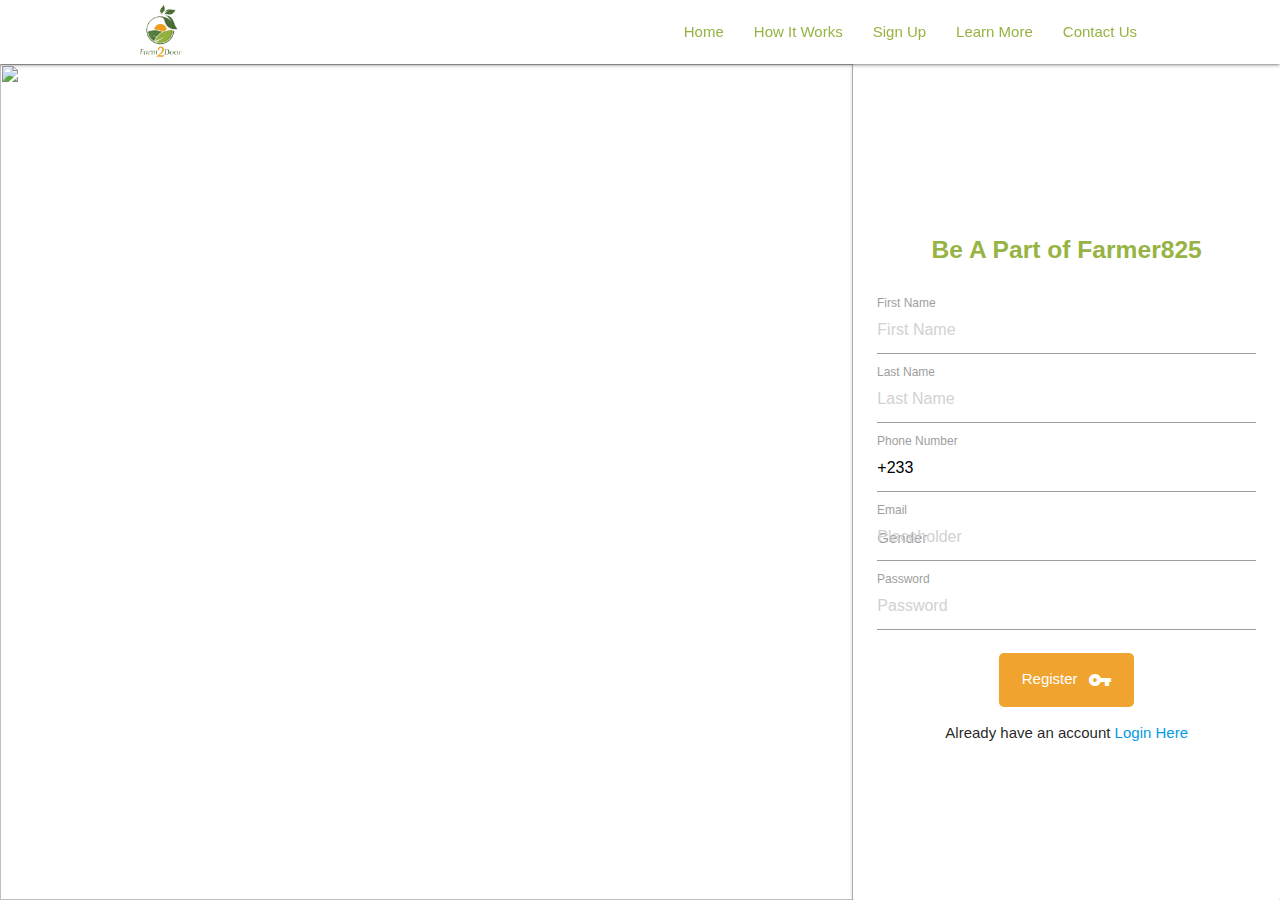
==== html/register.html @ 1b3014bf "Design the register and the login page" ====
<!DOCTYPE html>
<html lang="en">
  <head>
    <meta charset="UTF-8" />
    <meta name="viewport" content="width=device-width, initial-scale=1.0" />
    <link rel="stylesheet" href="../css/materialize-css/css/materialize.css" />
    <link rel="stylesheet" href="../css/farm2door-css/css/style.css" />
    <link
      rel="stylesheet"
      href="https://use.fontawesome.com/releases/v5.6.3/css/all.css"
      integrity="sha384-UHRtZLI+pbxtHCWp1t77Bi1L4ZtiqrqD80Kn4Z8NTSRyMA2Fd33n5dQ8lWUE00s/"
      crossorigin="anonymous"
    />
    <link
      href="https://fonts.googleapis.com/icon?family=Material+Icons"
      rel="stylesheet"
    />

    <title>FARMER825</title>
  </head>
  <body>
    <header id="home" class="scrollspy">
      <div class="navbar-fixed">
        <nav>
          <div class="nav-wrapper">
            <div class="container">
              <!-- <a href="#" class="brand-logo">
               LOGO
              </a> -->
              <a href="#" class="brand-logo">
                <img
                  src="../img/farm2door-log.png"
                  alt=""
                  height="100%"
                  class="esponsive-img"
                />
              </a>
              <a href="#" data-target="mobile-demo" class="sidenav-trigger"
                ><i class="material-icons menu">menu</i></a
              >
              <ul id="nav-mobile" class="right hide-on-med-and-down">
                <li><a href="#home">Home</a></li>
                <li><a href="#how-it-works">How It Works</a></li>
                <li><a href="#sign-up">Sign Up</a></li>
                <li><a href="#learn-more">Learn More</a></li>
                <li><a href="#">Contact Us</a></li>
              </ul>
            </div>
          </div>
        </nav>
      </div>
      <ul class="sidenav" id="mobile-demo">
        <li><a href="#home">Home</a></li>
        <li><a href="#how-it-works">How It Works</a></li>
        <li><a href="#sign-up">Sign Up</a></li>
        <li><a href="#learn-more">Learn More</a></li>
        <li><a href="#">Contact Us</a></li>
      </ul>
    </header>
    <section id="register">
      <div class="register-img">
        <img
          src="https://images.unsplash.com/photo-1580682777666-24a7b3024e24?ixlib=rb-1.2.1&auto=format&fit=crop&w=750&q=80"
          alt=""
        />
      </div>
      <div class="register-form">
        <div class="card">
          <div class="card-content">
            <h5 class="center">Be A Part of Farmer825</h5>
            <form action="">
              <div class="input-field">
                <input
                  placeholder="First Name"
                  id="first_name"
                  type="text"
                  class="validate"
                />
                <label for="first_name">First Name</label>
              </div>
              <div class="input-field">
                <input
                  placeholder="Last Name"
                  id="first_name"
                  type="text"
                  class="validate"
                />
                <label for="first_name">Last Name</label>
              </div>
              <div class="input-field">
                <input type="tel" name="" id="" value="+233" />
                <label for="first_name">Phone Number</label>
              </div>
              <div class="input-field">
                <select>
                  <option value="" disabled selected>Select Your Gender</option>
                  <option value="1">Male</option>
                  <option value="2">Female</option>
                </select>
                <label>Gender</label>
              </div>
              <div class="input-field">
                <input
                  placeholder="Placeholder"
                  id="first_name"
                  type="text"
                  class="validate"
                />
                <label for="first_name">Email</label>
              </div>
              <div class="input-field">
                <input type="password" name="" id="" placeholder="Password" />
                <label for="last_name">Password</label>
              </div>
              <div class="center">
                <button type="submit" class="tb-btn">
                  Register<i class="material-icons waves-effect">vpn_key</i>
                </button>
              </div>
              <div class="action center">
                <p>
                  Already have an account
                  <a href="login.html">Login Here</a>
                </p>
              </div>
            </form>
          </div>
        </div>
      </div>
    </section>

    <script
      src="https://code.jquery.com/jquery-3.5.0.min.js"
      integrity="sha256-xNzN2a4ltkB44Mc/Jz3pT4iU1cmeR0FkXs4pru/JxaQ="
      crossorigin="anonymous"
    ></script>
    <script src="https://cdnjs.cloudflare.com/ajax/libs/materialize/1.0.0/js/materialize.min.js"></script>
    <script>
      $(document).ready(function () {
        $('.sidenav').sidenav();
        $('.parallax').parallax();
        $('.tooltipped').tooltip();
        $('.scrollspy').scrollSpy();
        $('select').formSelect();
      });
    </script>
  </body>
</html>
---- css/farm2door-css/css/style.css ----
img{display:block;width:100%}nav{background:#fff}nav ul>li>a{color:#96b343}nav .menu{color:#96b343}nav .brand-logo{height:100%}nav img{width:auto;margin:0 auto}.my-card{cursor:pointer;padding:10px;margin:20px 10px;box-shadow:0 3px 10px rgba(0,0,0,0.5) !important}.my-card:hover{padding:10px;box-shadow:0 20px 50px rgba(0,0,0,0.5) !important}.my-card .my-card-img{display:block;width:100%}.my-card .my-card-title h4{font-size:1.5rem;color:#96b343;margin:10px 0 10px 0}.my-card-content p{font-size:1.2rem;font-weight:bold;color:#f0a42f;margin:10px 0 10px 0}.my-card-content .tb-btn{color:#fff;background:#f0a42f}.my-card-content .tb-btn:hover{background:#96b343}.flex-content{display:flex}.flex-content .flex-items{flex:1}.tb-btn{padding:10px 20px;border-radius:5px;border:none;cursor:pointer}.tb-title{text-align:center;text-transform:uppercase;font-weight:bold}h1{font-size:2.5rem}@media screen and (max-width: 450px){#showcase-section{height:93vh}#showcase-section .showcase{height:93vh;display:flex;flex-direction:column;justify-content:center;align-items:center}#showcase-section h1{text-transform:uppercase;font-size:2rem;font-weight:bold;line-height:2.5rem;color:#96b343;padding:2rem 0}#showcase-section .tb-btn{background:#f0a42f;margin-top:50px;padding:1rem 1.5rem;color:#fff}#showcase-section .tb-btn:hover{background:#96b343}#showcase-section .tb-btn i{padding:0 0 0 10px}#how-it-works{padding:20px 0}#how-it-works .tb-title{color:#f0a42f;font-size:1.5rem}#how-it-works .model{margin:0 0 40px 0}#how-it-works .model h4{color:#96b343;font-size:1.3rem;text-align:center;margin:20px 0}.parallax-container{height:20rem}#sign-up table thead{background:#96b343;color:#fff}#sign-up table tr .main{color:#f0a42f;font-size:1.5rem}#sign-up table tr .total{color:#96b343;font-size:1.5rem;font-weight:bold}#sign-up .container>.flex-content{flex-direction:column}#sign-up .container>.flex-content .my-card{flex:1;text-align:center}#sign-up .container>.flex-content .tb-title{color:#f0a42f;font-size:1.2rem}#sign-up .container>.flex-content form h4{color:#f0a42f;font-size:1.5rem}#sign-up .container>.flex-content form .tb-btn{background:#96b343;color:#fff;margin:20px 0}#learn-more{padding:30px 0}#learn-more .tb-title{color:#f0a42f;font-size:1.2rem;padding:10px;margin:0}footer{background:#96b343;margin-bottom:0}.call{display:block;position:fixed;bottom:100px;right:10px;background:#fff;border-radius:5%;padding:5px;font-size:42px}.whatsapp{display:block;position:fixed;bottom:20px;right:10px;color:#25d366;font-size:50px;background:#fff;padding:5px;border-radius:5%}#authenticate{display:flex;flex-direction:column;height:calc(100vh - 64px)}#authenticate .authenticate-img{flex:1;height:100%}#authenticate .authenticate-img img{height:100%}#authenticate .authenticate-form{flex:2}#authenticate .authenticate-form .card{height:62vh;display:flex;justify-content:center;align-items:center;margin:0}#authenticate .authenticate-form .card .card-content{flex:1}#authenticate .authenticate-form .card .card-content h5{font-weight:bold;color:#96b343;padding:0 0 2rem 0 !important}#authenticate .authenticate-form .card .card-content .tb-btn{background:#f0a42f;margin-top:50px;padding:1rem 1.5rem;color:#fff}#authenticate .authenticate-form .card .card-content .tb-btn:hover{background:#96b343}#authenticate .authenticate-form .card .card-content .tb-btn i{padding:0 0 0 10px}#authenticate .authenticate-form .card .card-content .action{margin-top:1rem}#register{display:flex;flex-direction:column;height:calc(100vh - 56px)}#register .register-img{flex:1;height:100%}#register .register-img img{height:100%}#register .register-form{flex:5}#register .register-form .card{height:100%;display:flex;justify-content:center;margin:0}#register .register-form .card .card-content{flex:1}#register .register-form .card .card-content h5{font-weight:bold;color:#96b343;padding:0 0 2rem 0 !important}#register .register-form .card .card-content .tb-btn{background:#f0a42f;margin-top:50px;padding:1rem 1.5rem;color:#fff}#register .register-form .card .card-content .tb-btn:hover{background:#96b343}#register .register-form .card .card-content .tb-btn i{padding:0 0 0 10px}#register .register-form .card .card-content .action{margin-top:1rem}}@media screen and (min-width: 451px){#showcase-section{height:93vh}#showcase-section .showcase{display:flex;height:93vh;justify-content:center;align-items:center}#showcase-section .showcase .showcase-img{flex:1;order:2}#showcase-section .showcase .showcase-msg-container{flex:1;order:1}#showcase-section h1{text-transform:uppercase;font-size:2.5rem;font-weight:bold;line-height:3.5rem;color:#96b343;padding:2rem 0}#showcase-section .tb-btn{background:#f0a42f;margin-top:50px;padding:1rem 1.5rem;color:#fff}#showcase-section .tb-btn:hover{background:#96b343}#showcase-section .tb-btn i{padding:0 0 0 10px}#how-it-works{padding:20px 0}#how-it-works .tb-title{color:#f0a42f;font-size:1.8rem}#how-it-works .model{margin:0 0 60px 0;display:flex;height:300px}#how-it-works .model .model-img{display:block;height:100%;flex:1}#how-it-works .model .model-img img{display:block;width:100%;height:100%}#how-it-works .model .model-msg{flex:1;display:flex;align-items:center;justify-content:start}#how-it-works .model .model-msg h4{color:#96b343;font-size:2rem;text-align:center;margin:20px 0}#sign-up table thead{background:#96b343;color:#fff}#sign-up table tr .main{color:#f0a42f;font-size:1.5rem}#sign-up table tr .total{color:#96b343;font-size:1.5rem;font-weight:bold}#sign-up .container>.flex-content{flex-direction:row}#sign-up .container>.flex-content .my-card{flex:1;text-align:center}#sign-up .container>.flex-content .tb-title{color:#f0a42f;font-size:1.2rem}#sign-up .container>.flex-content form h4{color:#f0a42f;font-size:1.5rem}#sign-up .container>.flex-content form .tb-btn{background:#96b343;color:#fff;margin:20px 0;padding:15px 30px}#sign-up .container>.flex-content form .tb-btn:hover{background:#f0a42f}#learn-more{padding:50px 0}#learn-more .tb-title{color:#f0a42f;font-size:1.8rem;padding:10px;margin:0;margin-bottom:20px}footer{background:#96b343;margin-bottom:0}.call{display:block;position:fixed;bottom:100px;right:10px;background:#fff;border-radius:5%;padding:5px;font-size:42px}.whatsapp{display:block;position:fixed;bottom:20px;right:10px;color:#25d366;font-size:50px;background:#fff;padding:5px;border-radius:5%}#authenticate{display:flex;height:calc(100vh - 64px)}#authenticate .authenticate-img{flex:2;height:100%}#authenticate .authenticate-img img{height:100%}#authenticate .authenticate-form{flex:1}#authenticate .authenticate-form .card{height:calc(100vh - 64px);display:flex;justify-content:center;align-items:center;margin:0}#authenticate .authenticate-form .card .card-content{flex:1}#authenticate .authenticate-form .card .card-content h5{font-weight:bold;color:#96b343;padding:0 0 2rem 0 !important}#authenticate .authenticate-form .card .card-content .tb-btn{background:#f0a42f;margin-top:50px;padding:1rem 1.5rem;color:#fff}#authenticate .authenticate-form .card .card-content .tb-btn:hover{background:#96b343}#authenticate .authenticate-form .card .card-content .tb-btn i{padding:0 0 0 10px}#authenticate .authenticate-form .card .card-content .action{margin-top:1rem}#register{display:flex;height:calc(100vh - 64px)}#register .register-img{flex:2;height:100%}#register .register-img img{height:100%}#register .register-form{flex:1}#register .register-form .card{height:calc(100vh - 64px);display:flex;justify-content:center;align-items:center;margin:0}#register .register-form .card .card-content{flex:1}#register .register-form .card .card-content h5{font-weight:bold;color:#96b343;padding:0 0 2rem 0 !important}#register .register-form .card .card-content .tb-btn{background:#f0a42f;padding:1rem 1.5rem;color:#fff}#register .register-form .card .card-content .tb-btn:hover{background:#96b343}#register .register-form .card .card-content .tb-btn i{padding:0 0 0 10px}#register .register-form .card .card-content .action{margin-top:1rem}}
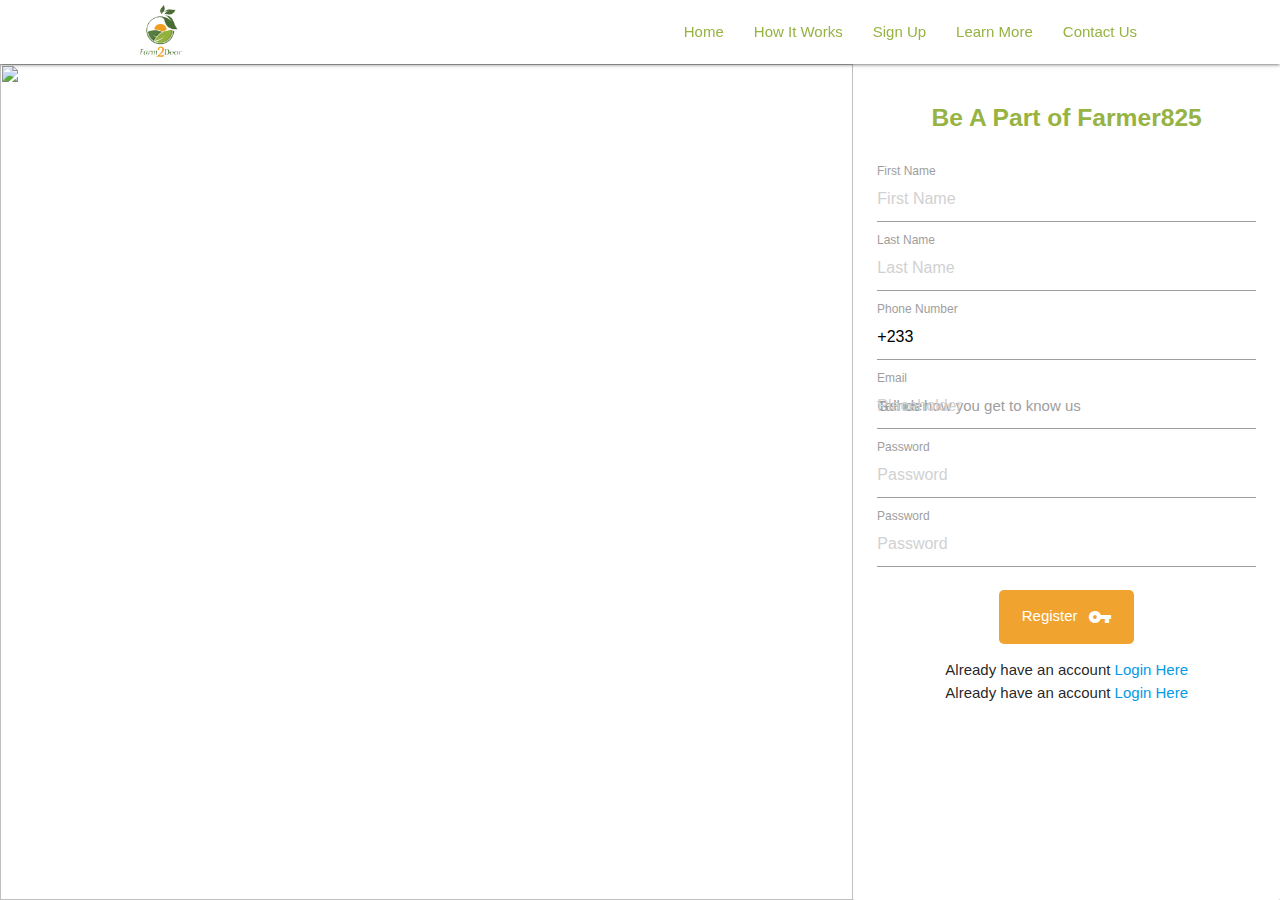
==== commit f0d40f50: "Make the design looks good on larger screen by making the register form to scroll when there is an o" ====
--- a/html/register.html
+++ b/html/register.html
@@ -100,6 +100,14 @@
                 <label>Gender</label>
               </div>
               <div class="input-field">
+                <select>
+                  <option value="" disabled selected>Select Your Gender</option>
+                  <option value="1">Male</option>
+                  <option value="2">Female</option>
+                </select>
+                <label>Tell us how you get to know us</label>
+              </div>
+              <div class="input-field">
                 <input
                   placeholder="Placeholder"
                   id="first_name"
@@ -112,12 +120,20 @@
                 <input type="password" name="" id="" placeholder="Password" />
                 <label for="last_name">Password</label>
               </div>
+              <div class="input-field">
+                <input type="password" name="" id="" placeholder="Password" />
+                <label for="last_name">Password</label>
+              </div>
               <div class="center">
                 <button type="submit" class="tb-btn">
                   Register<i class="material-icons waves-effect">vpn_key</i>
                 </button>
               </div>
               <div class="action center">
+                <p>
+                  Already have an account
+                  <a href="login.html">Login Here</a>
+                </p>
                 <p>
                   Already have an account
                   <a href="login.html">Login Here</a>
--- a/css/farm2door-css/css/style.css
+++ b/css/farm2door-css/css/style.css
@@ -1 +1 @@
-img{display:block;width:100%}nav{background:#fff}nav ul>li>a{color:#96b343}nav .menu{color:#96b343}nav .brand-logo{height:100%}nav img{width:auto;margin:0 auto}.my-card{cursor:pointer;padding:10px;margin:20px 10px;box-shadow:0 3px 10px rgba(0,0,0,0.5) !important}.my-card:hover{padding:10px;box-shadow:0 20px 50px rgba(0,0,0,0.5) !important}.my-card .my-card-img{display:block;width:100%}.my-card .my-card-title h4{font-size:1.5rem;color:#96b343;margin:10px 0 10px 0}.my-card-content p{font-size:1.2rem;font-weight:bold;color:#f0a42f;margin:10px 0 10px 0}.my-card-content .tb-btn{color:#fff;background:#f0a42f}.my-card-content .tb-btn:hover{background:#96b343}.flex-content{display:flex}.flex-content .flex-items{flex:1}.tb-btn{padding:10px 20px;border-radius:5px;border:none;cursor:pointer}.tb-title{text-align:center;text-transform:uppercase;font-weight:bold}h1{font-size:2.5rem}@media screen and (max-width: 450px){#showcase-section{height:93vh}#showcase-section .showcase{height:93vh;display:flex;flex-direction:column;justify-content:center;align-items:center}#showcase-section h1{text-transform:uppercase;font-size:2rem;font-weight:bold;line-height:2.5rem;color:#96b343;padding:2rem 0}#showcase-section .tb-btn{background:#f0a42f;margin-top:50px;padding:1rem 1.5rem;color:#fff}#showcase-section .tb-btn:hover{background:#96b343}#showcase-section .tb-btn i{padding:0 0 0 10px}#how-it-works{padding:20px 0}#how-it-works .tb-title{color:#f0a42f;font-size:1.5rem}#how-it-works .model{margin:0 0 40px 0}#how-it-works .model h4{color:#96b343;font-size:1.3rem;text-align:center;margin:20px 0}.parallax-container{height:20rem}#sign-up table thead{background:#96b343;color:#fff}#sign-up table tr .main{color:#f0a42f;font-size:1.5rem}#sign-up table tr .total{color:#96b343;font-size:1.5rem;font-weight:bold}#sign-up .container>.flex-content{flex-direction:column}#sign-up .container>.flex-content .my-card{flex:1;text-align:center}#sign-up .container>.flex-content .tb-title{color:#f0a42f;font-size:1.2rem}#sign-up .container>.flex-content form h4{color:#f0a42f;font-size:1.5rem}#sign-up .container>.flex-content form .tb-btn{background:#96b343;color:#fff;margin:20px 0}#learn-more{padding:30px 0}#learn-more .tb-title{color:#f0a42f;font-size:1.2rem;padding:10px;margin:0}footer{background:#96b343;margin-bottom:0}.call{display:block;position:fixed;bottom:100px;right:10px;background:#fff;border-radius:5%;padding:5px;font-size:42px}.whatsapp{display:block;position:fixed;bottom:20px;right:10px;color:#25d366;font-size:50px;background:#fff;padding:5px;border-radius:5%}#authenticate{display:flex;flex-direction:column;height:calc(100vh - 64px)}#authenticate .authenticate-img{flex:1;height:100%}#authenticate .authenticate-img img{height:100%}#authenticate .authenticate-form{flex:2}#authenticate .authenticate-form .card{height:62vh;display:flex;justify-content:center;align-items:center;margin:0}#authenticate .authenticate-form .card .card-content{flex:1}#authenticate .authenticate-form .card .card-content h5{font-weight:bold;color:#96b343;padding:0 0 2rem 0 !important}#authenticate .authenticate-form .card .card-content .tb-btn{background:#f0a42f;margin-top:50px;padding:1rem 1.5rem;color:#fff}#authenticate .authenticate-form .card .card-content .tb-btn:hover{background:#96b343}#authenticate .authenticate-form .card .card-content .tb-btn i{padding:0 0 0 10px}#authenticate .authenticate-form .card .card-content .action{margin-top:1rem}#register{display:flex;flex-direction:column;height:calc(100vh - 56px)}#register .register-img{flex:1;height:100%}#register .register-img img{height:100%}#register .register-form{flex:5}#register .register-form .card{height:100%;display:flex;justify-content:center;margin:0}#register .register-form .card .card-content{flex:1}#register .register-form .card .card-content h5{font-weight:bold;color:#96b343;padding:0 0 2rem 0 !important}#register .register-form .card .card-content .tb-btn{background:#f0a42f;margin-top:50px;padding:1rem 1.5rem;color:#fff}#register .register-form .card .card-content .tb-btn:hover{background:#96b343}#register .register-form .card .card-content .tb-btn i{padding:0 0 0 10px}#register .register-form .card .card-content .action{margin-top:1rem}}@media screen and (min-width: 451px){#showcase-section{height:93vh}#showcase-section .showcase{display:flex;height:93vh;justify-content:center;align-items:center}#showcase-section .showcase .showcase-img{flex:1;order:2}#showcase-section .showcase .showcase-msg-container{flex:1;order:1}#showcase-section h1{text-transform:uppercase;font-size:2.5rem;font-weight:bold;line-height:3.5rem;color:#96b343;padding:2rem 0}#showcase-section .tb-btn{background:#f0a42f;margin-top:50px;padding:1rem 1.5rem;color:#fff}#showcase-section .tb-btn:hover{background:#96b343}#showcase-section .tb-btn i{padding:0 0 0 10px}#how-it-works{padding:20px 0}#how-it-works .tb-title{color:#f0a42f;font-size:1.8rem}#how-it-works .model{margin:0 0 60px 0;display:flex;height:300px}#how-it-works .model .model-img{display:block;height:100%;flex:1}#how-it-works .model .model-img img{display:block;width:100%;height:100%}#how-it-works .model .model-msg{flex:1;display:flex;align-items:center;justify-content:start}#how-it-works .model .model-msg h4{color:#96b343;font-size:2rem;text-align:center;margin:20px 0}#sign-up table thead{background:#96b343;color:#fff}#sign-up table tr .main{color:#f0a42f;font-size:1.5rem}#sign-up table tr .total{color:#96b343;font-size:1.5rem;font-weight:bold}#sign-up .container>.flex-content{flex-direction:row}#sign-up .container>.flex-content .my-card{flex:1;text-align:center}#sign-up .container>.flex-content .tb-title{color:#f0a42f;font-size:1.2rem}#sign-up .container>.flex-content form h4{color:#f0a42f;font-size:1.5rem}#sign-up .container>.flex-content form .tb-btn{background:#96b343;color:#fff;margin:20px 0;padding:15px 30px}#sign-up .container>.flex-content form .tb-btn:hover{background:#f0a42f}#learn-more{padding:50px 0}#learn-more .tb-title{color:#f0a42f;font-size:1.8rem;padding:10px;margin:0;margin-bottom:20px}footer{background:#96b343;margin-bottom:0}.call{display:block;position:fixed;bottom:100px;right:10px;background:#fff;border-radius:5%;padding:5px;font-size:42px}.whatsapp{display:block;position:fixed;bottom:20px;right:10px;color:#25d366;font-size:50px;background:#fff;padding:5px;border-radius:5%}#authenticate{display:flex;height:calc(100vh - 64px)}#authenticate .authenticate-img{flex:2;height:100%}#authenticate .authenticate-img img{height:100%}#authenticate .authenticate-form{flex:1}#authenticate .authenticate-form .card{height:calc(100vh - 64px);display:flex;justify-content:center;align-items:center;margin:0}#authenticate .authenticate-form .card .card-content{flex:1}#authenticate .authenticate-form .card .card-content h5{font-weight:bold;color:#96b343;padding:0 0 2rem 0 !important}#authenticate .authenticate-form .card .card-content .tb-btn{background:#f0a42f;margin-top:50px;padding:1rem 1.5rem;color:#fff}#authenticate .authenticate-form .card .card-content .tb-btn:hover{background:#96b343}#authenticate .authenticate-form .card .card-content .tb-btn i{padding:0 0 0 10px}#authenticate .authenticate-form .card .card-content .action{margin-top:1rem}#register{display:flex;height:calc(100vh - 64px)}#register .register-img{flex:2;height:100%}#register .register-img img{height:100%}#register .register-form{flex:1}#register .register-form .card{height:calc(100vh - 64px);display:flex;justify-content:center;align-items:center;margin:0}#register .register-form .card .card-content{flex:1}#register .register-form .card .card-content h5{font-weight:bold;color:#96b343;padding:0 0 2rem 0 !important}#register .register-form .card .card-content .tb-btn{background:#f0a42f;padding:1rem 1.5rem;color:#fff}#register .register-form .card .card-content .tb-btn:hover{background:#96b343}#register .register-form .card .card-content .tb-btn i{padding:0 0 0 10px}#register .register-form .card .card-content .action{margin-top:1rem}}
+img{display:block;width:100%}nav{background:#fff}nav ul>li>a{color:#96b343}nav .menu{color:#96b343}nav .brand-logo{height:100%}nav img{width:auto;margin:0 auto}.my-card{cursor:pointer;padding:10px;margin:20px 10px;box-shadow:0 3px 10px rgba(0,0,0,0.5) !important}.my-card:hover{padding:10px;box-shadow:0 20px 50px rgba(0,0,0,0.5) !important}.my-card .my-card-img{display:block;width:100%}.my-card .my-card-title h4{font-size:1.5rem;color:#96b343;margin:10px 0 10px 0}.my-card-content p{font-size:1.2rem;font-weight:bold;color:#f0a42f;margin:10px 0 10px 0}.my-card-content .tb-btn{color:#fff;background:#f0a42f}.my-card-content .tb-btn:hover{background:#96b343}.flex-content{display:flex}.flex-content .flex-items{flex:1}.tb-btn{padding:10px 20px;border-radius:5px;border:none;cursor:pointer}.tb-title{text-align:center;text-transform:uppercase;font-weight:bold}h1{font-size:2.5rem}@media screen and (max-width: 450px){#showcase-section{height:93vh}#showcase-section .showcase{height:93vh;display:flex;flex-direction:column;justify-content:center;align-items:center}#showcase-section h1{text-transform:uppercase;font-size:2rem;font-weight:bold;line-height:2.5rem;color:#96b343;padding:2rem 0}#showcase-section .tb-btn{background:#f0a42f;margin-top:50px;padding:1rem 1.5rem;color:#fff}#showcase-section .tb-btn:hover{background:#96b343}#showcase-section .tb-btn i{padding:0 0 0 10px}#how-it-works{padding:20px 0}#how-it-works .tb-title{color:#f0a42f;font-size:1.5rem}#how-it-works .model{margin:0 0 40px 0}#how-it-works .model h4{color:#96b343;font-size:1.3rem;text-align:center;margin:20px 0}.parallax-container{height:20rem}#sign-up table thead{background:#96b343;color:#fff}#sign-up table tr .main{color:#f0a42f;font-size:1.5rem}#sign-up table tr .total{color:#96b343;font-size:1.5rem;font-weight:bold}#sign-up .container>.flex-content{flex-direction:column}#sign-up .container>.flex-content .my-card{flex:1;text-align:center}#sign-up .container>.flex-content .tb-title{color:#f0a42f;font-size:1.2rem}#sign-up .container>.flex-content form h4{color:#f0a42f;font-size:1.5rem}#sign-up .container>.flex-content form .tb-btn{background:#96b343;color:#fff;margin:20px 0}#learn-more{padding:30px 0}#learn-more .tb-title{color:#f0a42f;font-size:1.2rem;padding:10px;margin:0}footer{background:#96b343;margin-bottom:0}.call{display:block;position:fixed;bottom:100px;right:10px;background:#fff;border-radius:5%;padding:5px;font-size:42px}.whatsapp{display:block;position:fixed;bottom:20px;right:10px;color:#25d366;font-size:50px;background:#fff;padding:5px;border-radius:5%}#authenticate{display:flex;flex-direction:column;height:calc(100vh - 64px)}#authenticate .authenticate-img{flex:1;height:100%}#authenticate .authenticate-img img{height:100%}#authenticate .authenticate-form{flex:2}#authenticate .authenticate-form .card{height:62vh;display:flex;justify-content:center;align-items:center;margin:0}#authenticate .authenticate-form .card .card-content{flex:1}#authenticate .authenticate-form .card .card-content h5{font-weight:bold;color:#96b343;padding:0 0 2rem 0 !important}#authenticate .authenticate-form .card .card-content .tb-btn{background:#f0a42f;margin-top:50px;padding:1rem 1.5rem;color:#fff}#authenticate .authenticate-form .card .card-content .tb-btn:hover{background:#96b343}#authenticate .authenticate-form .card .card-content .tb-btn i{padding:0 0 0 10px}#authenticate .authenticate-form .card .card-content .action{margin-top:1rem}#register{display:flex;flex-direction:column;height:calc(100vh - 56px)}#register .register-img{flex:1;height:100%}#register .register-img img{height:100%}#register .register-form{flex:5}#register .register-form .card{height:100%;display:flex;justify-content:center;margin:0}#register .register-form .card .card-content{flex:1}#register .register-form .card .card-content h5{font-weight:bold;color:#96b343;padding:0 0 2rem 0 !important}#register .register-form .card .card-content .tb-btn{background:#f0a42f;margin-top:50px;padding:1rem 1.5rem;color:#fff}#register .register-form .card .card-content .tb-btn:hover{background:#96b343}#register .register-form .card .card-content .tb-btn i{padding:0 0 0 10px}#register .register-form .card .card-content .action{margin-top:1rem}}@media screen and (min-width: 451px){#showcase-section{height:93vh}#showcase-section .showcase{display:flex;height:93vh;justify-content:center;align-items:center}#showcase-section .showcase .showcase-img{flex:1;order:2}#showcase-section .showcase .showcase-msg-container{flex:1;order:1}#showcase-section h1{text-transform:uppercase;font-size:2.5rem;font-weight:bold;line-height:3.5rem;color:#96b343;padding:2rem 0}#showcase-section .tb-btn{background:#f0a42f;margin-top:50px;padding:1rem 1.5rem;color:#fff}#showcase-section .tb-btn:hover{background:#96b343}#showcase-section .tb-btn i{padding:0 0 0 10px}#how-it-works{padding:20px 0}#how-it-works .tb-title{color:#f0a42f;font-size:1.8rem}#how-it-works .model{margin:0 0 60px 0;display:flex;height:300px}#how-it-works .model .model-img{display:block;height:100%;flex:1}#how-it-works .model .model-img img{display:block;width:100%;height:100%}#how-it-works .model .model-msg{flex:1;display:flex;align-items:center;justify-content:start}#how-it-works .model .model-msg h4{color:#96b343;font-size:2rem;text-align:center;margin:20px 0}#sign-up table thead{background:#96b343;color:#fff}#sign-up table tr .main{color:#f0a42f;font-size:1.5rem}#sign-up table tr .total{color:#96b343;font-size:1.5rem;font-weight:bold}#sign-up .container>.flex-content{flex-direction:row}#sign-up .container>.flex-content .my-card{flex:1;text-align:center}#sign-up .container>.flex-content .tb-title{color:#f0a42f;font-size:1.2rem}#sign-up .container>.flex-content form h4{color:#f0a42f;font-size:1.5rem}#sign-up .container>.flex-content form .tb-btn{background:#96b343;color:#fff;margin:20px 0;padding:15px 30px}#sign-up .container>.flex-content form .tb-btn:hover{background:#f0a42f}#learn-more{padding:50px 0}#learn-more .tb-title{color:#f0a42f;font-size:1.8rem;padding:10px;margin:0;margin-bottom:20px}footer{background:#96b343;margin-bottom:0}.call{display:block;position:fixed;bottom:100px;right:10px;background:#fff;border-radius:5%;padding:5px;font-size:42px}.whatsapp{display:block;position:fixed;bottom:20px;right:10px;color:#25d366;font-size:50px;background:#fff;padding:5px;border-radius:5%}#authenticate{display:flex;height:calc(100vh - 64px)}#authenticate .authenticate-img{flex:2;height:100%}#authenticate .authenticate-img img{height:100%}#authenticate .authenticate-form{flex:1}#authenticate .authenticate-form .card{height:calc(100vh - 64px);display:flex;justify-content:center;align-items:center;margin:0}#authenticate .authenticate-form .card .card-content{flex:1}#authenticate .authenticate-form .card .card-content h5{font-weight:bold;color:#96b343;padding:0 0 2rem 0 !important}#authenticate .authenticate-form .card .card-content .tb-btn{background:#f0a42f;margin-top:50px;padding:1rem 1.5rem;color:#fff}#authenticate .authenticate-form .card .card-content .tb-btn:hover{background:#96b343}#authenticate .authenticate-form .card .card-content .tb-btn i{padding:0 0 0 10px}#authenticate .authenticate-form .card .card-content .action{margin-top:1rem}#register{display:flex;height:calc(100vh - 64px)}#register .register-img{flex:2;height:100%}#register .register-img img{height:100%}#register .register-form{min-height:calc(100vh - 64px);overflow-y:scroll;flex:1}#register .register-form .card{min-height:100%;display:flex;margin:0}#register .register-form .card .card-content{flex:1}#register .register-form .card .card-content h5{font-weight:bold;color:#96b343;padding:0 0 2rem 0 !important}#register .register-form .card .card-content .tb-btn{background:#f0a42f;padding:1rem 1.5rem;color:#fff}#register .register-form .card .card-content .tb-btn:hover{background:#96b343}#register .register-form .card .card-content .tb-btn i{padding:0 0 0 10px}#register .register-form .card .card-content .action{margin-top:1rem}}
